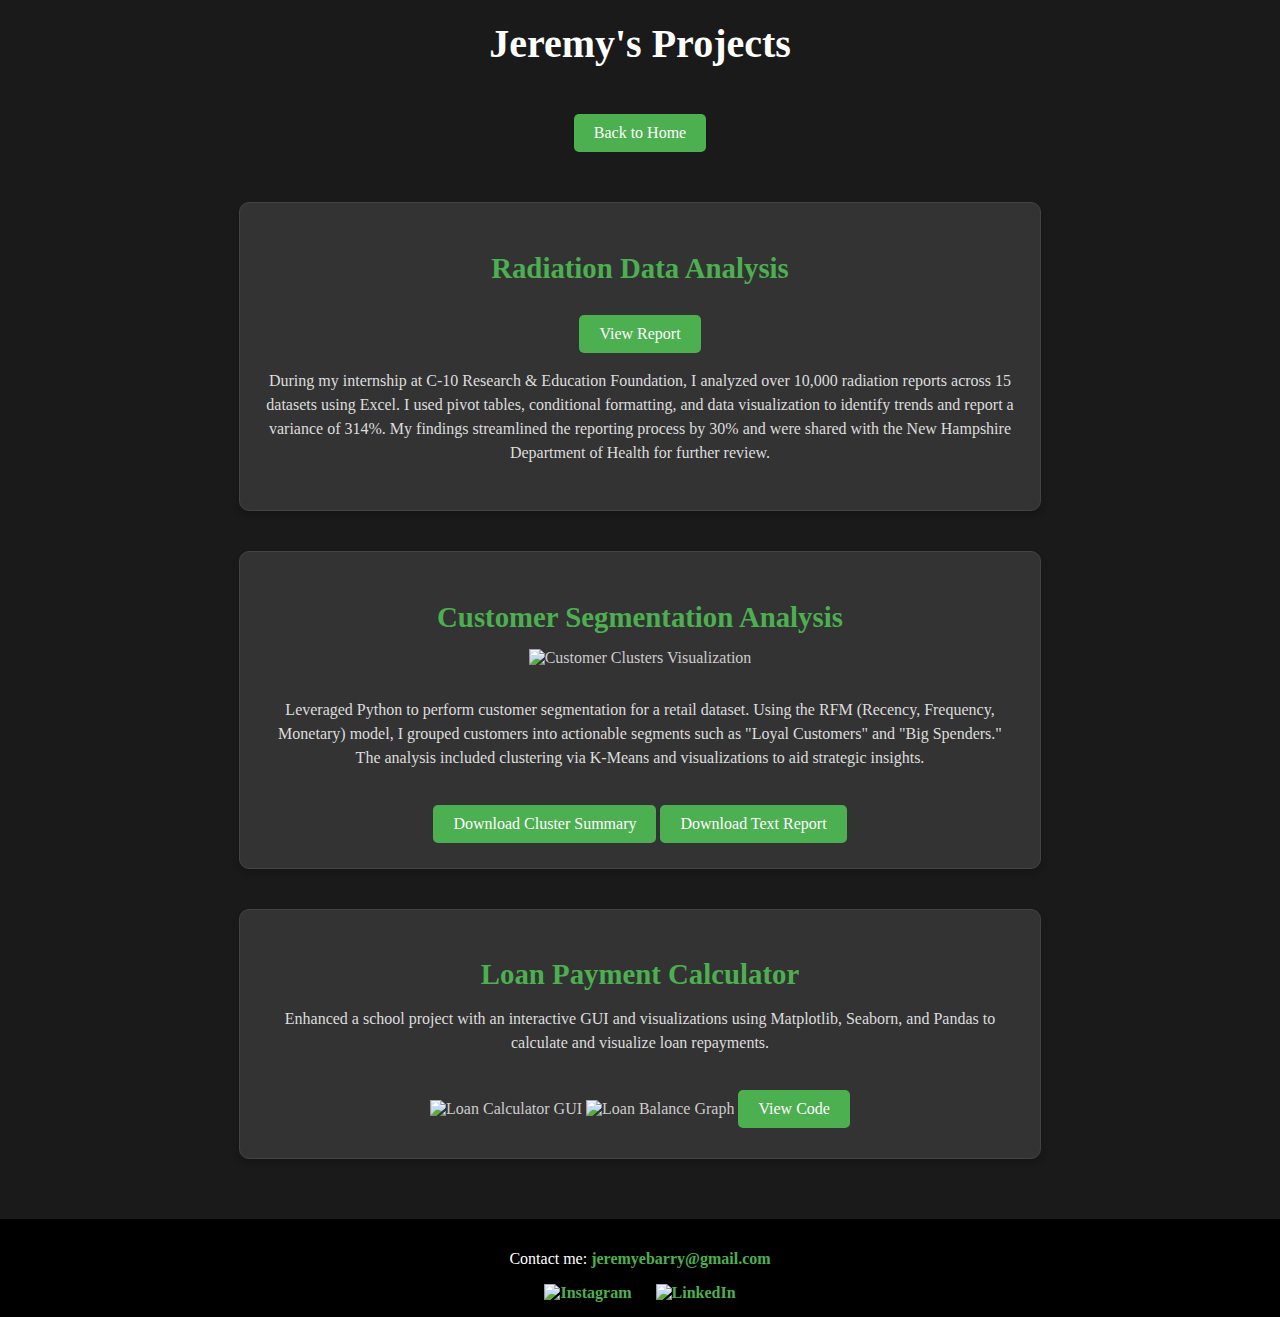
==== Jeremy_Barry_Projects.html @ 4438e0f2 "Add files via upload" ====
<!DOCTYPE html>
<html lang="en">
<head>
    <meta charset="UTF-8">
    <meta name="viewport" content="width=device-width, initial-scale=1.0">
    <title>Jeremy's Projects</title>
    <style>
        body {
            font-family: 'Bookman Old Style', serif;
            margin: 0;
            padding: 0;
            background-color: #1a1a1a; /* Darker background */
            color: #ccc; /* Light text for contrast */
            text-align: center;
        }

        h1 {
            margin-top: 20px;
            font-size: 2.5rem;
            color: #FFFFFF; /* Green accent color */
        }

        .projects-container {
            display: flex;
            flex-direction: column; /* Stack projects vertically */
            align-items: center;
            padding: 30px; /* Slightly increased padding */
            gap: 40px; /* Add space between projects */
            max-width: 1000px; /* Moderate container width */
            margin: 0 auto; /* Center the container */
        }

        .project-card {
            background: #333; /* Darker card background */
            border: 1px solid #444;
            border-radius: 10px;
            box-shadow: 0 4px 6px rgba(0, 0, 0, 0.2);
            padding: 25px; /* Slightly increased padding inside the cards */
            width: 100%; /* Full width of the container */
            max-width: 750px; /* Cards stay moderately sized */
            text-align: center; /* Center-align text and content */
            transition: transform 0.2s;
        }

        .project-card:hover {
            transform: scale(1.03); /* Subtle hover effect */
        }

        .project-title {
            font-size: 1.8rem; /* Larger titles */
            margin-bottom: 15px;
            color: #4CAF50; /* Green accent for titles */
        }

        .project-description {
            font-size: 1rem; /* Keep text moderately sized */
            margin-bottom: 20px;
            color: #ddd; /* Softer light gray for text */
            line-height: 1.5; /* Slightly better line spacing */
        }

        .view-pdf-button {
            display: inline-block;
            margin-top: 15px;
            padding: 10px 20px; /* Regular-sized button */
            font-size: 1rem;
            font-family: 'Bookman Old Style', serif;
            background-color: #4CAF50;
            color: white;
            text-decoration: none;
            border-radius: 5px;
            transition: background-color 0.3s, box-shadow 0.3s;
        }

        .view-pdf-button:hover {
            background-color: #45a049; /* Lighter green on hover */
            box-shadow: 0 4px 6px rgba(0, 0, 0, 0.2);
        }

        .back-home-button {
            margin: 20px auto; /* Center and add spacing */
            padding: 10px 20px;
            font-size: 1rem;
            font-family: 'Bookman Old Style', serif;
            background-color: #4CAF50;
            color: white;
            border: none;
            border-radius: 5px;
            cursor: pointer;
            transition: background-color 0.3s, box-shadow 0.3s;
            display: inline-block;
        }

        .back-home-button:hover {
            background-color: #45a049; /* Lighter green on hover */
            box-shadow: 0 4px 6px rgba(0, 0, 0, 0.2);
        }

        footer {
            margin-top: 30px; /* Slightly increased spacing above footer */
            padding: 15px;
            background-color: #000;
            color: white;
            text-align: center;
        }

        footer a {
            color: #4CAF50;
            text-decoration: none;
            font-weight: bold;
            transition: color 0.2s;
        }

        footer a:hover {
            color: #45a049; /* Lighter green on hover */
        }

        footer img {
            width: 24px;
            height: 24px;
            margin: 0 10px; /* Regular spacing between icons */
        }
    </style>
</head>
<body>
    <h1>Jeremy's Projects</h1>
    <button class="back-home-button" onclick="location.href='index.html'">Back to Home</button>
    <div class="projects-container">
        <!-- Project 1 -->
        <div class="project-card">
            <h2 class="project-title">Radiation Data Analysis</h2>
            <a href="C10report.pdf" target="_blank" class="view-pdf-button">View Report</a>
            <p class="project-description">
                During my internship at C-10 Research & Education Foundation, I analyzed over 10,000 radiation reports across 15 datasets using Excel. I used pivot tables, conditional formatting, and data visualization to identify trends and report a variance of 314%. 
                My findings streamlined the reporting process by 30% and were shared with the New Hampshire Department of Health for further review.
            </p>
        </div>

        <!-- Project 2 -->
        <div class="project-card">
            <h2 class="project-title">Customer Segmentation Analysis</h2>
            <img src="Customer_Clusters_SeparateGraphs.png" alt="Customer Clusters Visualization" style="width:90%; margin-bottom: 15px;">
            <p class="project-description">
                Leveraged Python to perform customer segmentation for a retail dataset. Using the RFM (Recency, Frequency, Monetary) model, I grouped customers into actionable segments such as "Loyal Customers" and "Big Spenders." The analysis included clustering via K-Means and visualizations to aid strategic insights.
            </p>
            <div class="project-links">
                <a href="Cluster_Summary_Report.csv" download class="view-pdf-button">Download Cluster Summary</a>
                <a href="Customer_Segmentation_Report.txt" download class="view-pdf-button">Download Text Report</a>
            </div>
        </div>

        <!-- Project 3 -->
        <div class="project-card">
            <h2 class="project-title">Loan Payment Calculator</h2>
            <p class="project-description">
                Enhanced a school project with an interactive GUI and visualizations using Matplotlib, Seaborn, and Pandas to calculate and visualize loan repayments.
            </p>
            <img src="LoanGUI.png" alt="Loan Calculator GUI" style="width:80%; max-width:350px; margin-bottom: 15px;">
            <img src="LBG.png" alt="Loan Balance Graph" style="width:80%; max-width:350px; margin-bottom: 15px;">
            <a href="loan.py" target="_blank" class="view-pdf-button">View Code</a>
        </div>
    </div>

    <footer>
        <p>Contact me: <a href="mailto:jeremyebarry@gmail.com">jeremyebarry@gmail.com</a></p>
        <div>
            <a href="https://www.instagram.com/jeremy_barry_" target="_blank">
                <img src="instagram.jpg" alt="Instagram">
            </a>
            <a href="https://www.linkedin.com/in/jeremy-barry1/" target="_blank">
                <img src="linkedin.jpg" alt="LinkedIn">
            </a>
        </div>
    </footer>
</body>
</html>
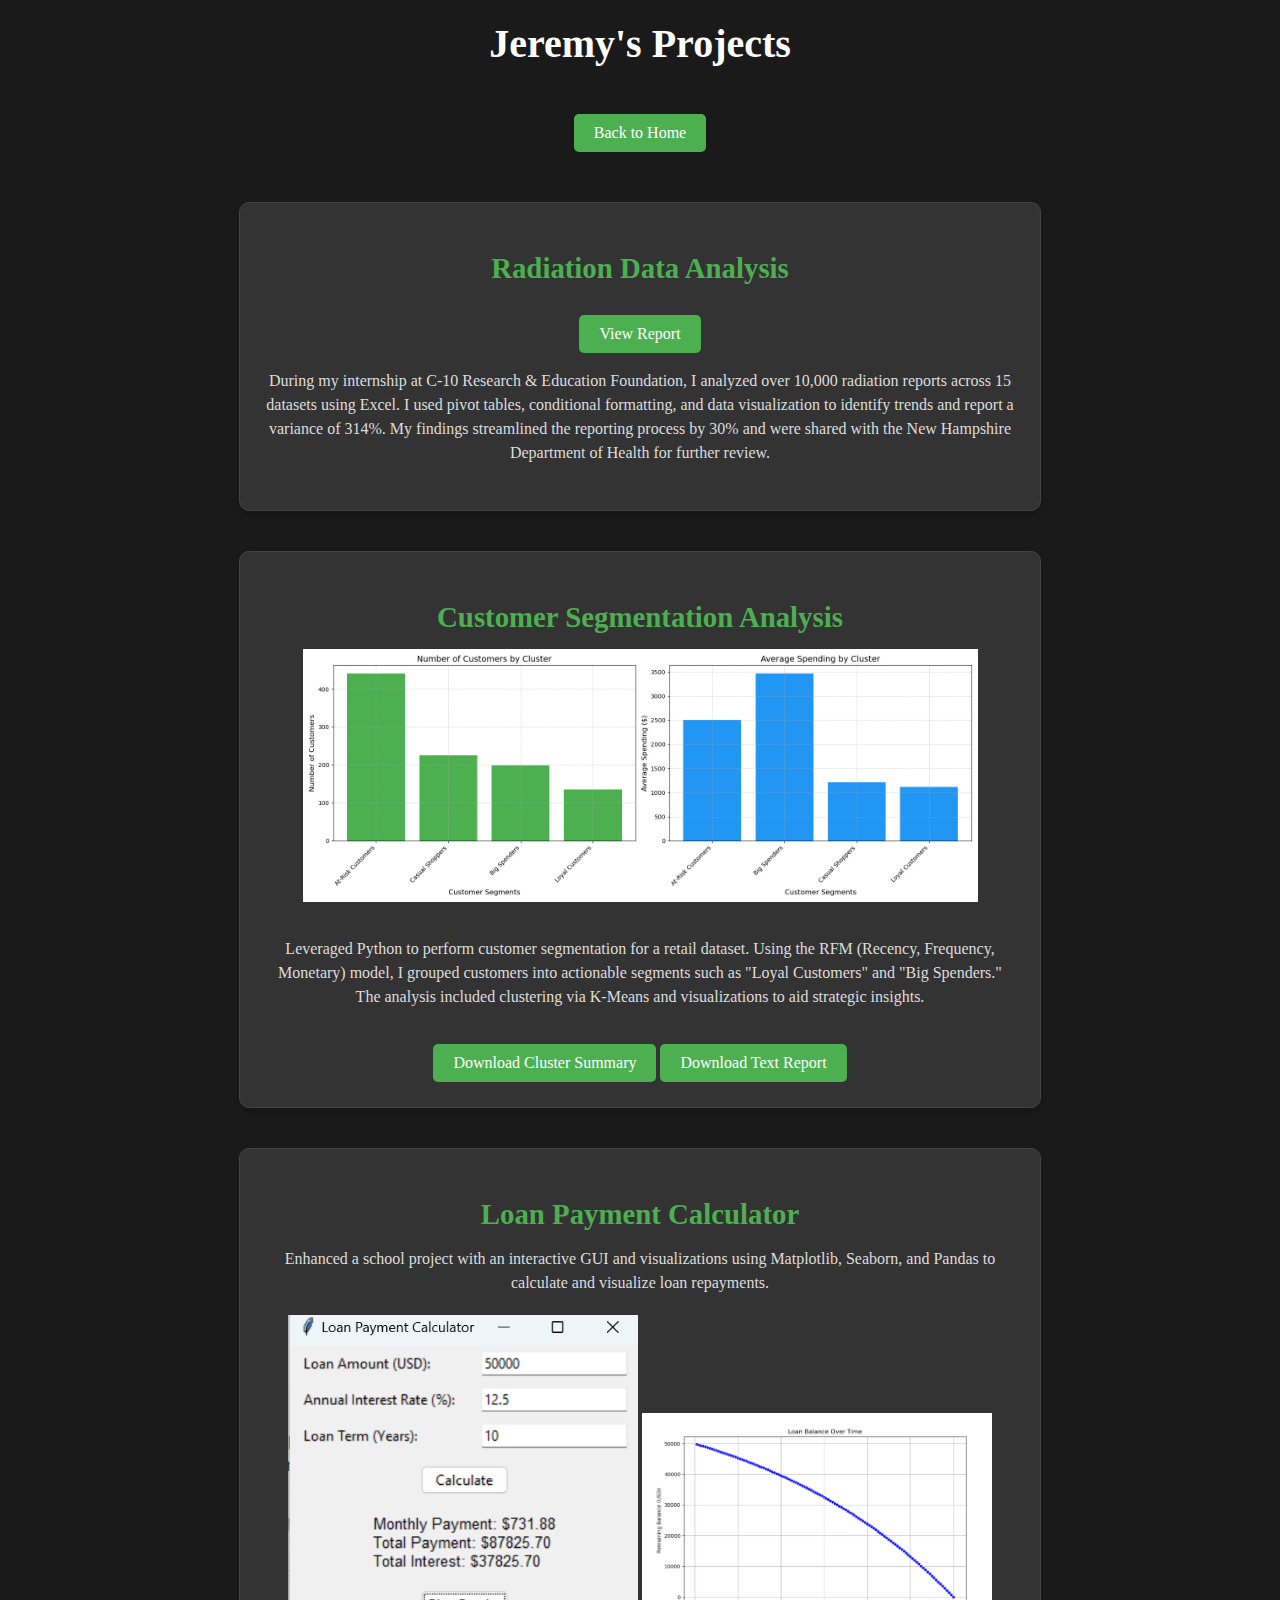
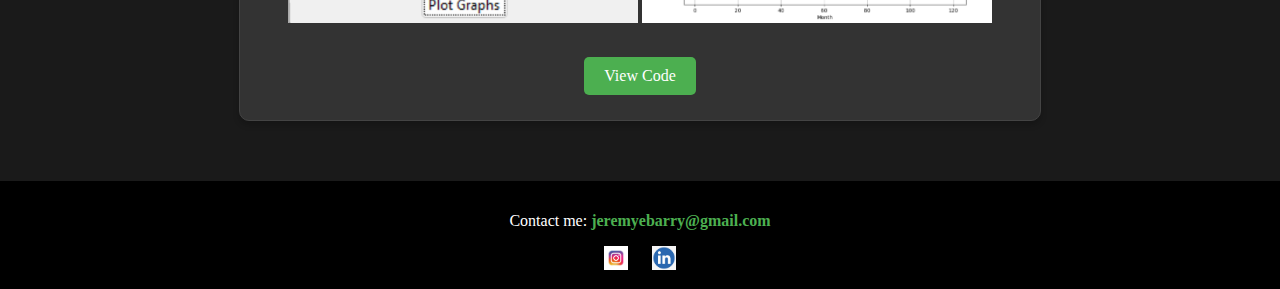
==== commit 0805c990: "Add files via upload" ====
--- a/Jeremy_Barry_Projects.html
+++ b/Jeremy_Barry_Projects.html
@@ -174,3 +174,13 @@
     </footer>
 </body>
 </html>
+
+<!-- Google tag (gtag.js) -->
+<script async src="https://www.googletagmanager.com/gtag/js?id=G-BNZ4TFFE70"></script>
+<script>
+  window.dataLayer = window.dataLayer || [];
+  function gtag(){dataLayer.push(arguments);}
+  gtag('js', new Date());
+
+  gtag('config', 'G-BNZ4TFFE70');
+</script>